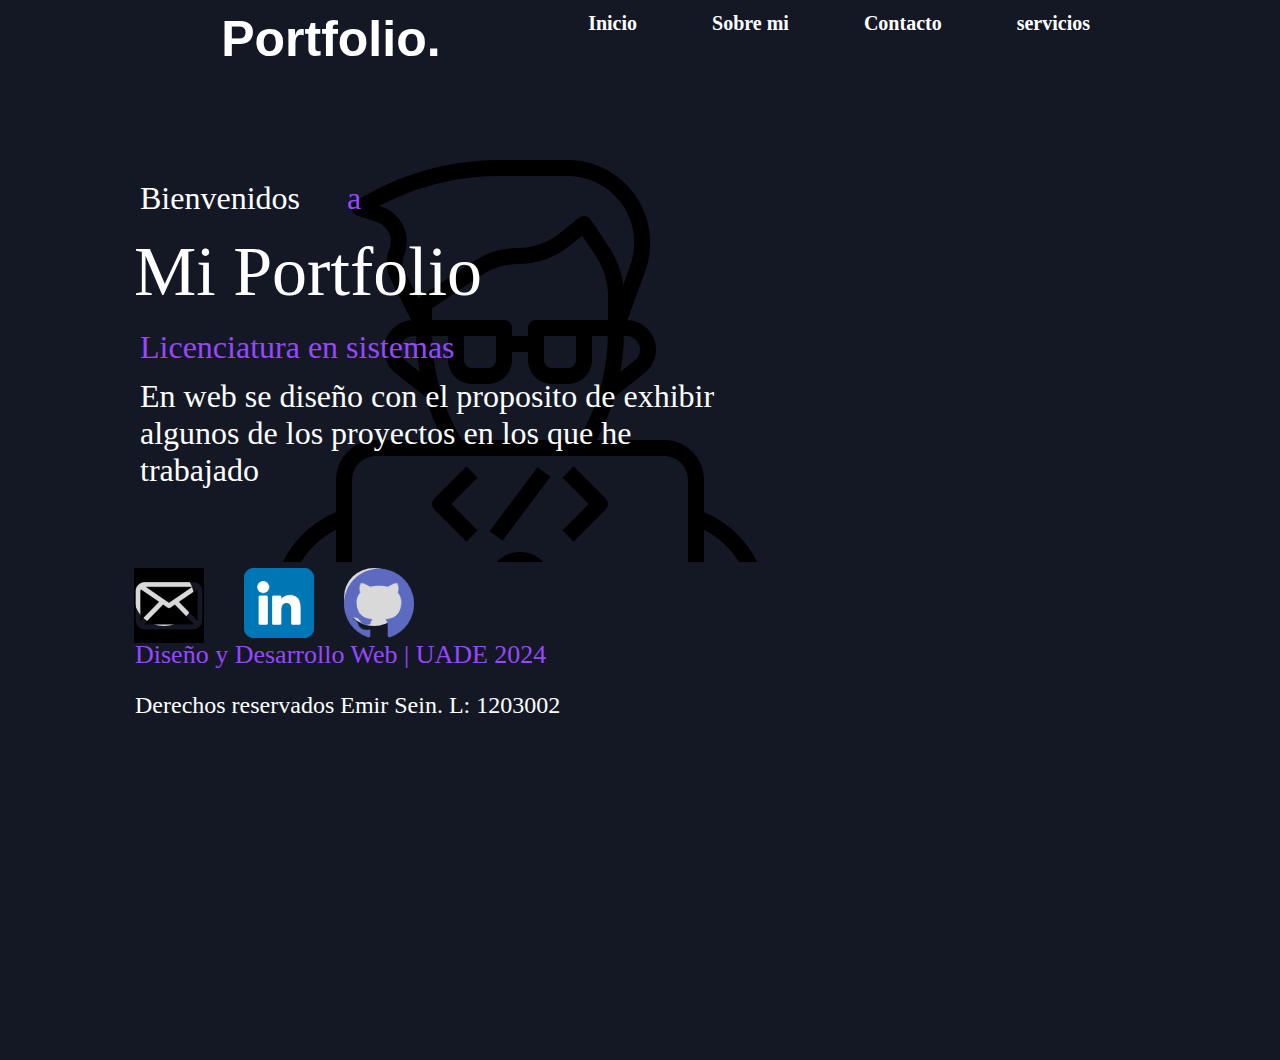
==== contacto.html @ b6ae0876 "Add files via upload" ====
<!DOCTYPE html>
<html lang="en">
<head>
    <meta charset="UTF-8">
    <meta name="viewport" content="width=device-width, initial-scale=1.0">
    <title>Mi Portfolio | L:1203002 </title>
    <link rel="stylesheet" href="style.css">
</head>

<header>
      <div class="menu">
        <nav>
          <ul>
          <h1>Portfolio.</h1>
           <li><a href="index.html">Inicio</a></li>
           <li><a href="sobremi.html">Sobre mi</a></li>
           <li><a href="contacto.html">Contacto</a></li>
           <li><a href="servicios.html">servicios</a></li>
          </ul>
        </nav>
      </div>
    </header>

   <div class="grid-container"> 
    <img src="img/coding.png" alt="yp">
  </div>


    
  <span class="Bienvenidos">Bienvenidos</span>
  <span class="a">a</span>
  <span class="Portfolio">Mi Portfolio</span>
  <span class="lic">Licenciatura en sistemas</span>
  <span class="text">En web se diseño con el proposito de exhibir algunos de los proyectos en los que he trabajado</span>
  <br>
  <br>
  <br>
  <br>
  <div class="logos"> 
 <a href="https://outlook.live.com/mail/0/"><span class="logo1"><img src="img/logos/correo (1).png" alt="email"></span></a> 
  <a href="https://www.linkedin.com/in/emir-al%C3%AD-sein-1b6790287/"><span class="logo2" ><img src="img/logos/linkedin (1).png" alt="linkedin"></span></a>
  <a href="https://github.com/emirsein1"> <span class="logo3"> <img src="img/logos/github (1).png" alt="github"></span></a>
    <span class="footer1">Diseño y Desarrollo Web | UADE 2024</span>
    <span class="footer2">Derechos reservados Emir Sein. L: 1203002</span>

  </div>



</body>
</html>
---- style.css ----
* {
    padding: 0;
    margin: 0;
    box-sizing: border-box;
}

body {
    background: rgba(20, 24, 37, 1);
    font-family: 'calibri';
    font-size: 20px;

}
.grid-container{
 display: grid;
 grid-template-columns: 250px 750px;
 grid-template-rows: 400px 400px;
 gap: 1rem;
 justify-content: right;
border: 1em;

    
       
}

header {
    background: rgba(20, 24, 37, 1);
    width: 100%;
    clear:both;
    content: '';
    display: table;
}


.menu {
    width: 900px;
    margin: 0 auto;
}



h1{
    text-align: start;
    width: 302px;
    height: 152px;
    float: left;
    padding: 10px;
    font-size: 50px;
    color: white;
    font-family: 'Gill Sans', 'Gill Sans MT', Calibri, 'Trebuchet MS', sans-serif;
    
    

}

h2{
    text-align: left;
    width: 302px;
    height: 152px;
    float: left;
    padding: 10px;
    font-size: 50px;
    color: white;
    font-family: 'Gill Sans', 'Gill Sans MT', Calibri, 'Trebuchet MS', sans-serif;
    
}

nav{
    float: right;
}

nav ul li {
    list-style: none;
   margin-left: 75px;
   padding: 12px 0;
    float: left;
    position: relative;
 
}

.Bienvenidos{
    width: 207px;
    color: rgba(255,255,255,1);
    position: absolute;
    top: 180px;
    left: 140px;
    font-family: Inter;
    font-weight: Extra Bold;
    font-size: 32px;
    opacity: 1;
    text-align: left;
}

.a{
    width: 36px;
    color: rgba(151, 71, 255, 1);
    position: absolute;
    top: 180px;
    left: 347px;
    font-family: Inter;
    font-weight: Extra Bold;
    font-size: 32px;
    opacity: 1;
    text-align: left;
}


.Portfolio{
        width: 733px;
        color: rgba(255,255,255,1);
        position: absolute;
        top: 232px;
        left: 134px;
        font-family: Sen;
        font-weight: ExtraBold;
        font-size: 70px;
        opacity: 1;
        text-align: left;
}

.lic{
    width: 419px;
    color: rgba(151, 71, 255, 1);
    position: absolute;
    top: 329px;
    left: 140px;
    font-family: Inter;
    font-weight: Extra Bold;
    font-size: 32px;
    opacity: 1;
    text-align: left;
}

.text{
    width: 575px;
    color: rgba(255, 255, 255, 1);
    position: absolute;
    top: 378px;
    left: 140px;
    font-family: Inter;
    font-weight: Extra Bold;
    font-size: 32px;
    opacity: 1;
    text-align: left;
}


.logos{
    width: 985px;
    height: 158px;
    background: rgba(20, 24, 37, 1);
    width: 100%;
    opacity: 1;
    position: absolute;
    top: 562px;
    left: 134px;
    overflow: hidden;
}

.logo1{
    width: 60px;
    height: 58px;
    background: rgba(217, 217, 217, 1);
    opacity: 1;
    position: absolute;
    top: 6px;
    left: 0px;
    border-radius: 50%;
    
}
.logo2{
    width: 60px;
    height: 58px;
    background: rgba(217, 217, 217, 1);
    opacity: 1;
    position: absolute;
    top: 6px;
    left: 110px;
    border-radius: 50%;
    
}

.logo3{
    width: 60px;
    height: 58px;
    background: rgba(217, 217, 217, 1);
    opacity: 1;
    position: absolute;
    top: 6px;
    left: 210px;
    border-radius: 50%;
    
}

.footer1{
    width: 856px;
    color: rgba(151, 71, 255, 1);
    position: absolute;
    top: 78px;
    left: 1px;
    font-family: Sen;
    font-weight: ExtraBold;
    font-size: 26px;
    opacity: 1;
    text-align: left;
}


.footer2{
    width: 537px;
    color: rgba(255, 255, 255, 1);
    position: absolute;
    top: 130px;
    left: 1px;
    font-family: Sen;
    font-weight: ExtraBold;
    font-size: 24px;
    opacity: 1;
    text-align: left;
}





nav ul li a { 
text-decoration: none;
color: rgb(255, 255, 255);
font-weight: bold;
}


nav ul li a::before {
    display: block;
    content: '';
    width: 0%;
    background: rgb(255, 255, 255);
    height: 5px;
    top:0;
    position: absolute;
    transition: width 0.5s
 ;

}

nav ul li a:hover::before {
    width: 100%;


}
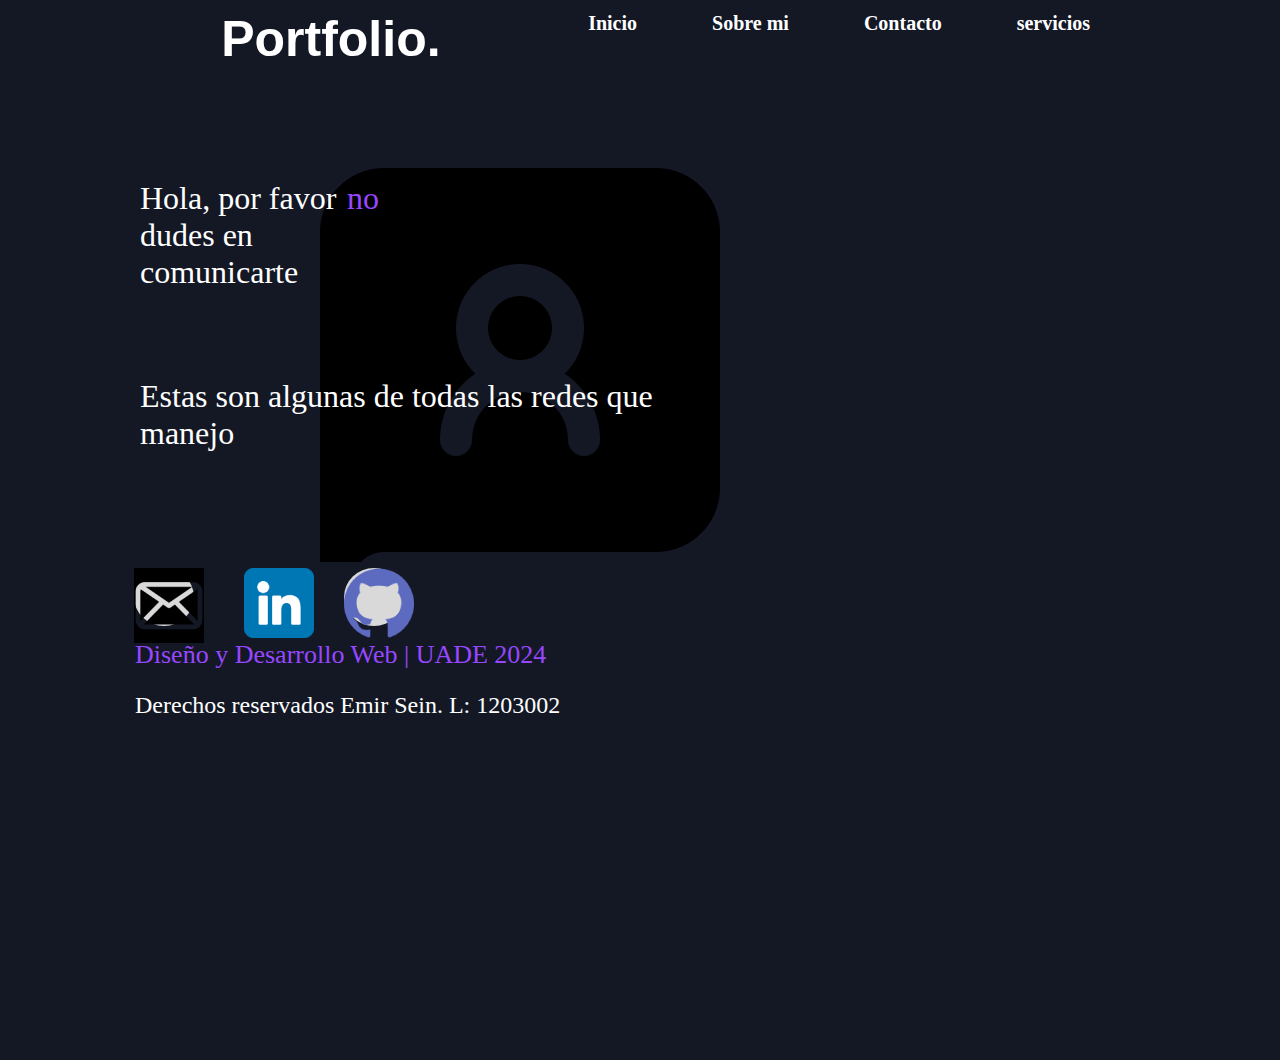
==== commit a41795f2: "Add files via upload" ====
--- a/contacto.html
+++ b/contacto.html
@@ -22,16 +22,14 @@
     </header>
 
    <div class="grid-container"> 
-    <img src="img/coding.png" alt="yp">
+    <img src="img/contacto.png" alt="yp">
   </div>
 
 
-    
-  <span class="Bienvenidos">Bienvenidos</span>
-  <span class="a">a</span>
-  <span class="Portfolio">Mi Portfolio</span>
-  <span class="lic">Licenciatura en sistemas</span>
-  <span class="text">En web se diseño con el proposito de exhibir algunos de los proyectos en los que he trabajado</span>
+  <span class="Bienvenidos">Hola, por favor dudes en comunicarte</span>
+  <span class="a">no</span>
+ 
+  <span class="text">Estas son algunas de todas las redes que manejo</span>
   <br>
   <br>
   <br>
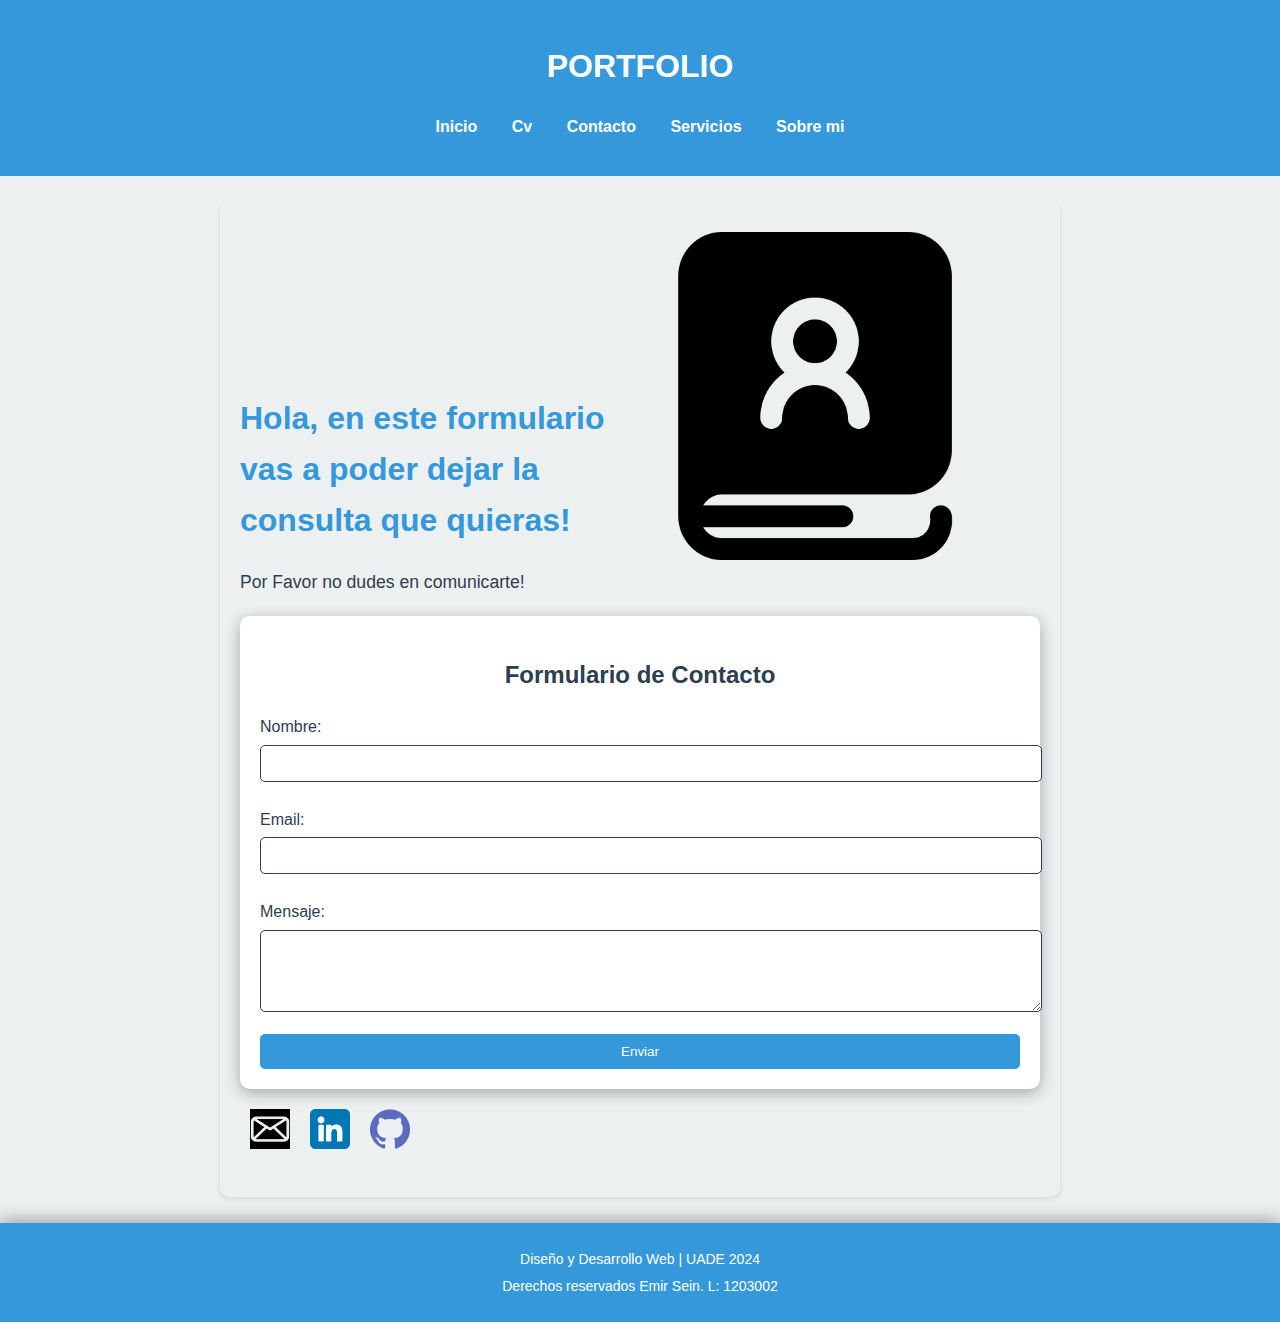
==== commit 85af7908: "version-final" ====
--- a/contacto.html
+++ b/contacto.html
@@ -6,43 +6,66 @@
     <title>Mi Portfolio | L:1203002 </title>
     <link rel="stylesheet" href="style.css">
 </head>
+<body> 
+ <header>
+  <div class="menu">
+    <nav>
+      <ul>
+        <a href="index.html"> <h1>PORTFOLIO</h1></a>
+       <li><a href="index.html">Inicio</a></li>
+       <li><a href="cv.html">Cv</a></li>
+       <li><a href="contacto.html">Contacto</a></li>
+       <li><a href="servicios.html">Servicios</a></li>
+       <li><a href="sobremi.html">Sobre mi</a></li>
+      </ul>
+    </nav>
+  </div>
+</header>
 
-<header>
-      <div class="menu">
-        <nav>
-          <ul>
-          <h1>Portfolio.</h1>
-           <li><a href="index.html">Inicio</a></li>
-           <li><a href="sobremi.html">Sobre mi</a></li>
-           <li><a href="contacto.html">Contacto</a></li>
-           <li><a href="servicios.html">servicios</a></li>
-          </ul>
-        </nav>
-      </div>
-    </header>
-
+<br>
+<main> 
    <div class="grid-container"> 
-    <img src="img/contacto.png" alt="yp">
+    <a href=""><img src="img/contacto.png" alt="Foto de contacto">
+    </a>
   </div>
 
 
-  <span class="Bienvenidos">Hola, por favor dudes en comunicarte</span>
-  <span class="a">no</span>
+<div>
+  <div class="text-container">
+    <h1 class="Bienvenidos">Hola, en este formulario vas a poder dejar la consulta que quieras!</h1>
+    <p class="text">Por Favor no dudes en comunicarte!</p>  
+  </div>
+</div>
+
+
+<div class="form-container">
+  <h2>Formulario de Contacto</h2>
+  <form action="#" method="post">
+      <label for="nombre">Nombre:</label>
+      <input type="text" id="nombre" name="nombre" required>
+
+      <label for="email">Email:</label>
+      <input type="email" id="email" name="email" required>
+
+      <label for="mensaje">Mensaje:</label>
+      <textarea id="mensaje" name="mensaje" rows="4" required></textarea>
+
+      <button type="submit">Enviar</button>
+  </form>
+</div>
+
  
-  <span class="text">Estas son algunas de todas las redes que manejo</span>
-  <br>
-  <br>
-  <br>
-  <br>
   <div class="logos"> 
  <a href="https://outlook.live.com/mail/0/"><span class="logo1"><img src="img/logos/correo (1).png" alt="email"></span></a> 
   <a href="https://www.linkedin.com/in/emir-al%C3%AD-sein-1b6790287/"><span class="logo2" ><img src="img/logos/linkedin (1).png" alt="linkedin"></span></a>
   <a href="https://github.com/emirsein1"> <span class="logo3"> <img src="img/logos/github (1).png" alt="github"></span></a>
-    <span class="footer1">Diseño y Desarrollo Web | UADE 2024</span>
-    <span class="footer2">Derechos reservados Emir Sein. L: 1203002</span>
-
-  </div>
-
+   </div>
+</main>
+<br>
+<footer class="footer">
+  <p>Diseño y Desarrollo Web | UADE 2024</p>
+  <p>Derechos reservados Emir Sein. L: 1203002</p>
+</footer>
 
 
 </body>
--- a/style.css
+++ b/style.css
@@ -1,250 +1,296 @@
-* {
+/* Variables de color */
+:root {
+    --color-principal: #3498db; /* Azul */
+    --color-secundario: #ffffff; /* blanco */
+    --color-fondo: #ecf0f1; /* Gris claro */
+    --color-texto: #2c3e50; /* Negro suave */
+    --color-hover: #2980b9; /* Azul oscuro */
+}
+
+/* Estilos generales */
+body {
+    font-family: 'Arial', sans-serif;
+    margin: 0;
     padding: 0;
-    margin: 0;
-    box-sizing: border-box;
+    background-color: var(--color-fondo);
+    color: var(--color-texto);
+    line-height: 1.6;
+    -webkit-text-size-adjust: 100%;
+   
+}
+
+/* Encabezado */
+header {
+    background: var(--color-principal);
+    padding: 20px 0;
+}
+
+.menu {
+    text-align: center;
+}
+
+.menu ul {
+    list-style: none;
+    padding: 0;
+}
+
+.menu li {
+    display: inline;
+    margin: 0 15px;
+}
+
+.menu a {
+    color: white;
+    text-decoration: none;
+    font-weight: bold;
+    transition: color 0.3s ease;
+}
+
+.menu a:hover {
+    color: var(--color-hover);
+}
+
+.menu a:active{
+    background-color: var(--color-hover); /* Color de fondo para la pestaña activa */
+    color: white; /* Color del texto para la pestaña activa */
+    border-radius: 5px; /* Bordes redondeados para la pestaña activa */
+}
+
+/* Contenido principal */
+main {
+    max-width: 800px; /* Ancho máximo del contenedor principal */
+    min-height: 600px; /* Altura mínima para el contenedor principal */
+    margin: 0 auto; /* Centra el contenedor horizontalmente */
+    padding: 20px; /* Espaciado interno */
+    background-color: var(--color-fondo); /* Color de fondo */
+    box-shadow: 0 2px 5px rgba(0, 0, 0, 0.1); /* Sombra para dar profundidad */
+    border-radius: 10px; /* Bordes redondeados */
+}
+
+.grid-container {
+    display: grid;
+    grid-template-columns: repeat(auto-fill, minmax(200px, 1fr)); /* Cambia el tamaño mínimo según tus necesidades */
+    grid-auto-rows: 150px; /* Ajusta la altura de las filas según sea necesario */
+    align-content: end; /* Esto alinea los elementos en la parte inferior */
+    max-width: 800px;
+    margin-left: 50%;
+}
+
+.grid-container img {
+    max-width: 350px; /* Asegura que la imagen no exceda el ancho de su contenedor */
+    height: auto; /* Mantiene la proporción de la imagen */
+    border-radius: 10px;
+    transition: transform 0.3s ease;
+    object-fit: cover; /* Asegura que la imagen cubra el área del contenedor sin distorsionarse */
+}
+.grid-container img:hover {
+    transform: scale(1.05);
+    box-shadow: 0 10    px 10px var(--color-principal); /* Sombra con el color principal */
+}
+
+/* Secciones de texto */
+
+.Bienvenidos {
+    color: var(--color-principal);
+}
+
+.lic {
+    color: var(--color-principal);
+}
+
+.text-container {
+    text-align: auto; /* Alinea todo el contenido */
+    margin-right: 50%;
+    margin-bottom: 20px;
+}
+.text {
+    margin: 20px 0;
+    font-size: 1.1em;
+    text-align: left;
+} 
+
+.link-container {
+    display: flex; /* Usar flexbox para alinear los enlaces en fila */
+    justify-content: flex-start; /* Alinear los enlaces al inicio */
+    margin-top: 20px; /* Espacio superior opcional */
+}
+
+.link-container a {
+    margin-right: 15px; /* Espacio entre los enlaces */
+    text-decoration: none; /* Eliminar el subrayado */
+    color: var(--color-texto); /* Color del texto */
+    padding: 10px 15px; /* Espaciado interno */
+    background-color: #3498db; /* Color de fondo */
+    border-radius: 50px; /* Bordes redondeados */
+    transition: background-color 0.3s ease; /* Transición suave para el cambio de color */
+}
+
+.link-container a:hover {
+    background-color: #2980b9;
+    text-decoration:solid; /* Opcional: agregar subrayado al pasar el mouse */
+}
+
+/* Formulario de contacto */
+.form-container {
+    margin: 20px 0;
+    padding: 20px;
+    background-color: var(--color-secundario);
+    border-radius: 10px;
+    box-shadow: 0 4px 15px rgba(0, 0, 0, 0.3)
+}
+
+.form-container h2 {
+    text-align: center;
+}
+
+.form-container label {
+    display: block;
+    margin: 10px 0 5px;
+}
+
+.form-container input,
+.form-container textarea {
+    width: 100%;
+    padding: 10px;
+    margin-bottom: 15px;
+    border: 1px solid var(--color-texto);
+    border-radius: 5px;
+}
+
+.form-container button {
+    width: 100%;
+    padding: 10px;
+    background-color: var(--color-principal);
+    color: white;
+    border: none;
+    border-radius: 5px;
+    cursor: pointer;
+    transition: background-color 0.3s ease;
+}
+
+.form-container button:hover {
+    background-color: var(--color-hover);
+}
+
+
+
+/* Logos */
+.logos {
+    display: flex;
+    justify-content: left;
+    margin: 20px 0;
+}
+
+.logos a {
+    margin: 0 10px;
+}
+
+.logos img {
+    width: 40px;
+    height: 40px;
+    transition: transform 0.3s ease;
+}
+
+.logos img:hover {
+    transform: scale(1.1);
+}
+
+/* Footer */
+.footer {
+    background: var(--color-principal);
+    color: white;
+    text-align: center;
+    padding: 20px 0;
+    position: relative;
+    bottom: 0;
+    width: 100%;
+    box-shadow: 0 -4px 15px rgba(0, 0, 0, 0.3)
+}
+
+.footer p {
+    margin: 5px 0; /* Espaciado entre párrafos */
+    font-size: 14px; /* Tamaño de fuente */
+
+}   
+
+/* Animaciones */
+@keyframes fadeIn {
+    from {
+        opacity: 0;
+    }
+    to {
+        opacity: 1;
+    }
 }
 
 body {
-    background: rgba(20, 24, 37, 1);
-    font-family: 'calibri';
-    font-size: 20px;
-
-}
-.grid-container{
- display: grid;
- grid-template-columns: 250px 750px;
- grid-template-rows: 400px 400px;
- gap: 1rem;
- justify-content: right;
-border: 1em;
-
-    
-       
-}
-
-header {
-    background: rgba(20, 24, 37, 1);
-    width: 100%;
-    clear:both;
-    content: '';
-    display: table;
-}
-
-
-.menu {
-    width: 900px;
-    margin: 0 auto;
-}
-
-
-
-h1{
-    text-align: start;
-    width: 302px;
-    height: 152px;
-    float: left;
-    padding: 10px;
-    font-size: 50px;
-    color: white;
-    font-family: 'Gill Sans', 'Gill Sans MT', Calibri, 'Trebuchet MS', sans-serif;
-    
-    
-
-}
-
-h2{
-    text-align: left;
-    width: 302px;
-    height: 152px;
-    float: left;
-    padding: 10px;
-    font-size: 50px;
-    color: white;
-    font-family: 'Gill Sans', 'Gill Sans MT', Calibri, 'Trebuchet MS', sans-serif;
-    
-}
-
-nav{
-    float: right;
-}
-
-nav ul li {
-    list-style: none;
-   margin-left: 75px;
-   padding: 12px 0;
-    float: left;
-    position: relative;
- 
-}
-
-.Bienvenidos{
-    width: 207px;
-    color: rgba(255,255,255,1);
-    position: absolute;
-    top: 180px;
-    left: 140px;
-    font-family: Inter;
-    font-weight: Extra Bold;
-    font-size: 32px;
-    opacity: 1;
-    text-align: left;
-}
-
-.a{
-    width: 36px;
-    color: rgba(151, 71, 255, 1);
-    position: absolute;
-    top: 180px;
-    left: 347px;
-    font-family: Inter;
-    font-weight: Extra Bold;
-    font-size: 32px;
-    opacity: 1;
-    text-align: left;
-}
-
-
-.Portfolio{
-        width: 733px;
-        color: rgba(255,255,255,1);
-        position: absolute;
-        top: 232px;
-        left: 134px;
-        font-family: Sen;
-        font-weight: ExtraBold;
-        font-size: 70px;
-        opacity: 1;
-        text-align: left;
-}
-
-.lic{
-    width: 419px;
-    color: rgba(151, 71, 255, 1);
-    position: absolute;
-    top: 329px;
-    left: 140px;
-    font-family: Inter;
-    font-weight: Extra Bold;
-    font-size: 32px;
-    opacity: 1;
-    text-align: left;
-}
-
-.text{
-    width: 575px;
-    color: rgba(255, 255, 255, 1);
-    position: absolute;
-    top: 378px;
-    left: 140px;
-    font-family: Inter;
-    font-weight: Extra Bold;
-    font-size: 32px;
-    opacity: 1;
-    text-align: left;
-}
-
-
-.logos{
-    width: 985px;
-    height: 158px;
-    background: rgba(20, 24, 37, 1);
-    width: 100%;
-    opacity: 1;
-    position: absolute;
-    top: 562px;
-    left: 134px;
-    overflow: hidden;
-}
-
-.logo1{
-    width: 60px;
-    height: 58px;
-    background: rgba(217, 217, 217, 1);
-    opacity: 1;
-    position: absolute;
-    top: 6px;
-    left: 0px;
-    border-radius: 50%;
-    
-}
-.logo2{
-    width: 60px;
-    height: 58px;
-    background: rgba(217, 217, 217, 1);
-    opacity: 1;
-    position: absolute;
-    top: 6px;
-    left: 110px;
-    border-radius: 50%;
-    
-}
-
-.logo3{
-    width: 60px;
-    height: 58px;
-    background: rgba(217, 217, 217, 1);
-    opacity: 1;
-    position: absolute;
-    top: 6px;
-    left: 210px;
-    border-radius: 50%;
-    
-}
-
-.footer1{
-    width: 856px;
-    color: rgba(151, 71, 255, 1);
-    position: absolute;
-    top: 78px;
-    left: 1px;
-    font-family: Sen;
-    font-weight: ExtraBold;
-    font-size: 26px;
-    opacity: 1;
-    text-align: left;
-}
-
-
-.footer2{
-    width: 537px;
-    color: rgba(255, 255, 255, 1);
-    position: absolute;
-    top: 130px;
-    left: 1px;
-    font-family: Sen;
-    font-weight: ExtraBold;
-    font-size: 24px;
-    opacity: 1;
-    text-align: left;
-}
-
-
-
-
-
-nav ul li a { 
-text-decoration: none;
-color: rgb(255, 255, 255);
-font-weight: bold;
-}
-
-
-nav ul li a::before {
-    display: block;
-    content: '';
-    width: 0%;
-    background: rgb(255, 255, 255);
-    height: 5px;
-    top:0;
-    position: absolute;
-    transition: width 0.5s
- ;
-
-}
-
-nav ul li a:hover::before {
-    width: 100%;
-
-
-}
-
+    animation: fadeIn 1s ease;
+}
+
+/* Media Queries para hacer el diseño responsivo */
+
+/* En pantallas pequeñas */
+@media (max-width: 768px) {
+    .menu ul {
+        text-align: center;
+        padding: 0;
+    }
+
+    .menu li {
+        display: block;
+        margin: 10px 0;
+    }
+
+    .grid-container {
+        margin-left: 0;
+        max-width: 100%;
+        grid-template-columns: 1fr; /* Una sola columna en pantallas pequeñas */
+        align-content: start; /* Cambia la alineación */
+    }
+
+    .grid-container img {
+        max-width: 100%;
+        height: auto;
+    }
+
+    .text-container {
+        margin-right: 0;
+        text-align: center; /* Centra el texto en pantallas pequeñas */
+    }
+
+    .logos {
+        justify-content: center; /* Centra los logos */
+    }
+
+    .footer {
+        font-size: 12px;
+    }
+
+    .link-container {
+        flex-direction: column; /* Los enlaces se apilan verticalmente */
+        align-items: center;
+    }
+
+    .link-container a {
+        margin-bottom: 10px;
+    }
+}
+/* En pantallas muy pequeñas */
+@media (max-width: 480px) {
+    .menu a {
+        font-size: 14px; /* Reducir el tamaño de los enlaces */
+    }
+
+    .grid-container img {
+        max-width: 90%;
+        margin: 0 auto;
+    }
+
+    .text-container h1 {
+        font-size: 1.8em; /* Reducir el tamaño de la cabecera */
+    }
+
+    .text-container p {
+        font-size: 1em; /* Ajustar el tamaño del texto */
+    }
+}